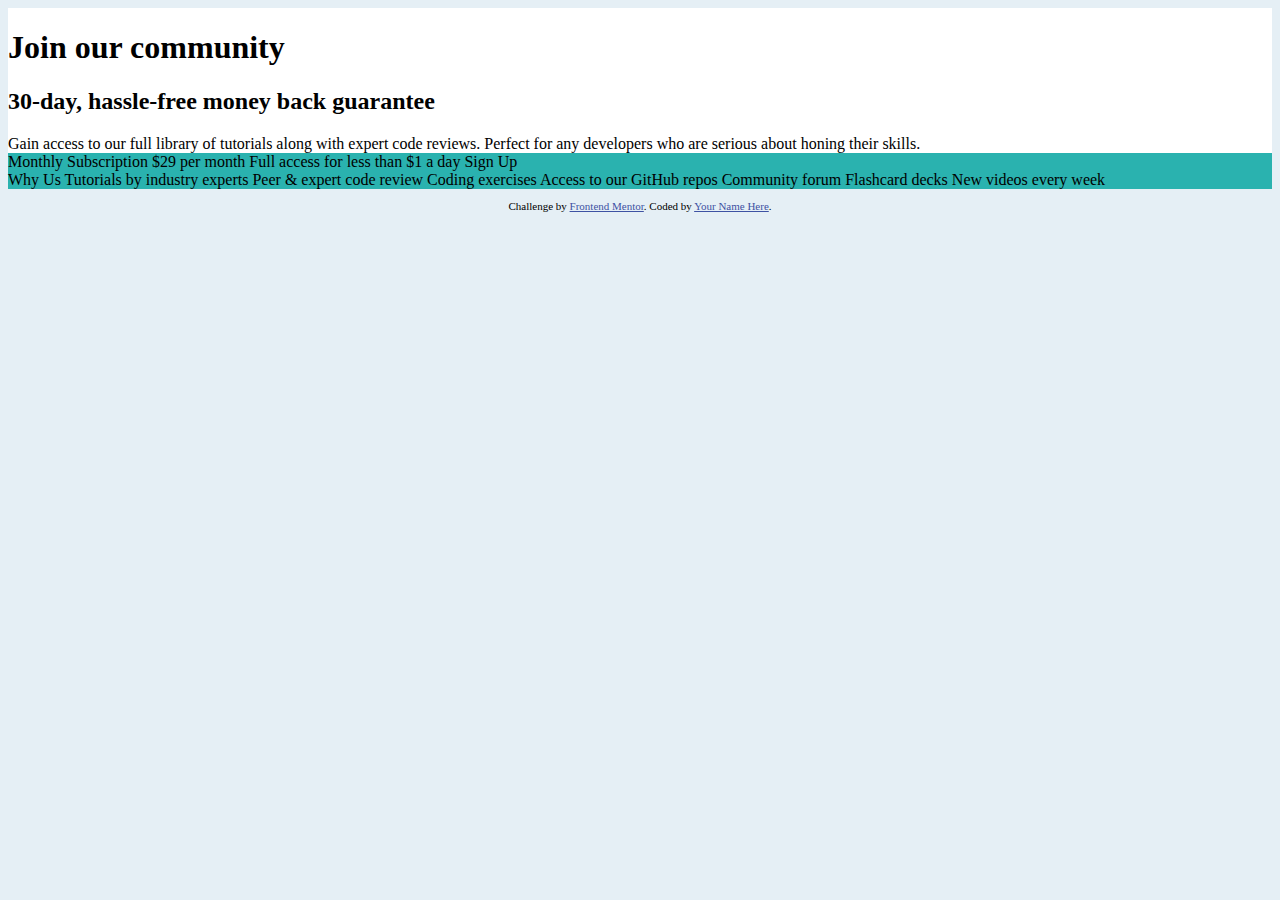
==== single-price-grid-component-master/index.html @ 3314c092 "Repushing" ====
<!DOCTYPE html>
<html lang="en">

<head>
  <meta charset="UTF-8" />
  <meta name="viewport" content="width=device-width, initial-scale=1.0" />
  <!-- displays site properly based on user's device -->

  <link rel="icon" type="image/png" sizes="32x32" href="./images/favicon-32x32.png" />
  <link rel="stylesheet" href="style.css" />

  <title>Frontend Mentor | Single Price Grid Component</title>

  <!-- Feel free to remove these styles or customise in your own stylesheet 👍 -->
</head>

<body>

  <div class="container">
    <section class="join-rect">
      <h1>Join our community</h1>

      <h2>30-day, hassle-free money back guarantee</h2>

      <a>Gain access to our full library of tutorials along with expert code
        reviews. Perfect for any developers who are serious about honing their
        skills.</a>

    </section>
    <section class="subsc-rect">
      Monthly Subscription &dollar;29 per month Full access for less than
      &dollar;1 a day Sign Up
    </section>
    <section class="why-us-rect">
      Why Us Tutorials by industry experts Peer &amp;
      expert code review Coding exercises Access to our GitHub repos Community
      forum Flashcard decks New videos every week
    </section>
  </div>

  <footer>
    <p class="attribution">
      Challenge by
      <a href="https://www.frontendmentor.io?ref=challenge" target="_blank">Frontend Mentor</a>. Coded by <a
        href="#">Your Name Here</a>.
    </p>
  </footer>
</body>

</html>
---- single-price-grid-component-master/style.css ----
.attribution {
  font-size: 11px;
  text-align: center;
}
.attribution a {
  color: hsl(228, 45%, 44%);
}

body {
  background-color: hsl(204, 43%, 93%);
  font-size: 16px;
}

.container {
  display: grid;
}

.join-rect {
  background-color: #fff;
}

.subsc-rect {
  background-color: hsl(179, 62%, 43%);
}

.why-us-rect {
  background-color: hsl(179, 62%, 43%);
}
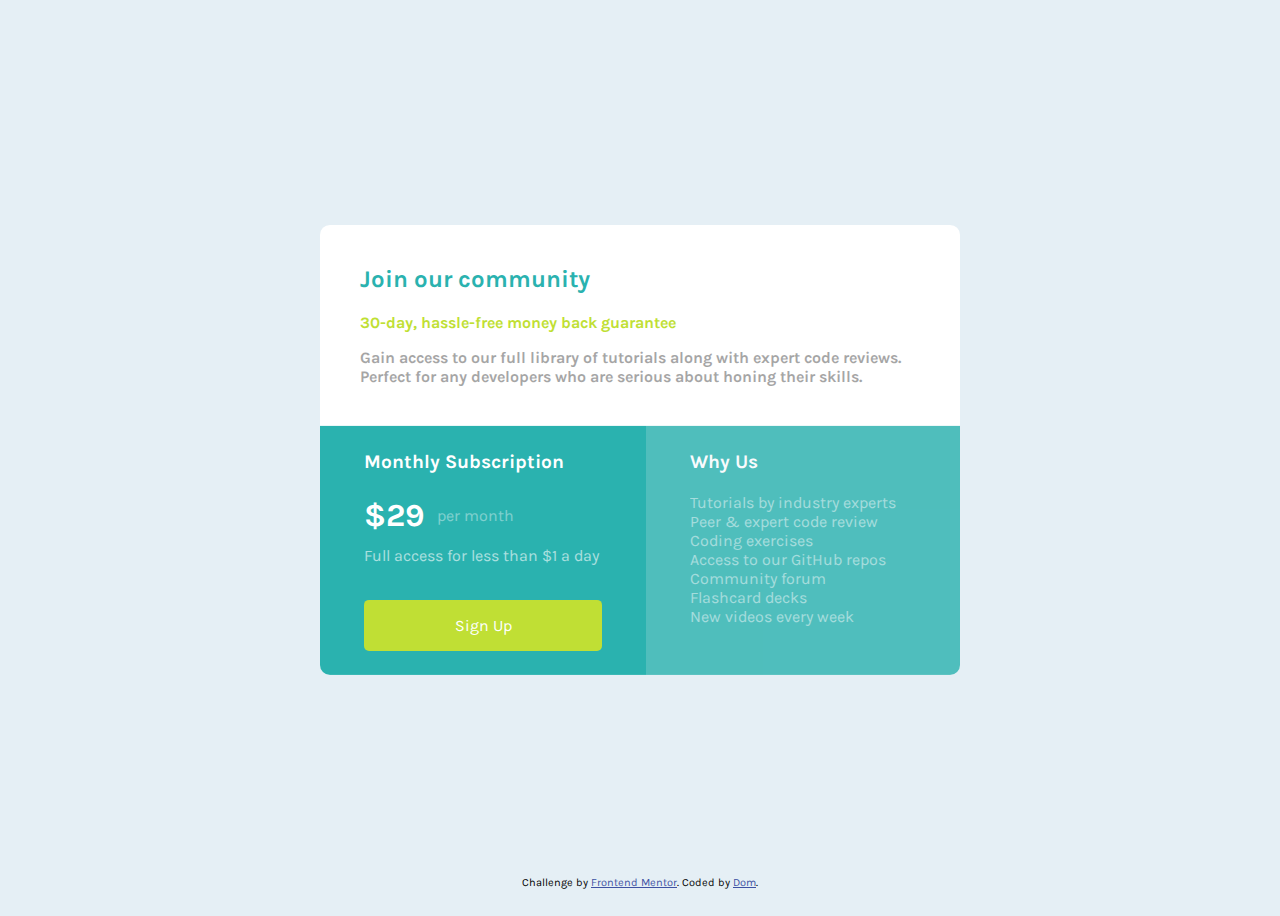
==== commit ef405144: "My solltuion" ====
--- a/single-price-grid-component-master/index.html
+++ b/single-price-grid-component-master/index.html
@@ -5,6 +5,10 @@
   <meta charset="UTF-8" />
   <meta name="viewport" content="width=device-width, initial-scale=1.0" />
   <!-- displays site properly based on user's device -->
+
+  <link rel="preconnect" href="https://fonts.googleapis.com">
+  <link rel="preconnect" href="https://fonts.gstatic.com" crossorigin>
+  <link href="https://fonts.googleapis.com/css2?family=Karla:wght@400;700&display=swap" rel="stylesheet">
 
   <link rel="icon" type="image/png" sizes="32x32" href="./images/favicon-32x32.png" />
   <link rel="stylesheet" href="style.css" />
@@ -16,33 +20,49 @@
 
 <body>
 
-  <div class="container">
-    <section class="join-rect">
-      <h1>Join our community</h1>
 
-      <h2>30-day, hassle-free money back guarantee</h2>
+  <div class="grid-container">
+    <div class="grid-item join-comm">
+      <h2>Join our community</h2>
 
-      <a>Gain access to our full library of tutorials along with expert code
+      <p class="title">30-day, hassle-free money back guarantee</p>
+
+      <a class="join-text">Gain access to our full library of tutorials along with expert code
         reviews. Perfect for any developers who are serious about honing their
         skills.</a>
 
-    </section>
-    <section class="subsc-rect">
-      Monthly Subscription &dollar;29 per month Full access for less than
-      &dollar;1 a day Sign Up
-    </section>
-    <section class="why-us-rect">
-      Why Us Tutorials by industry experts Peer &amp;
-      expert code review Coding exercises Access to our GitHub repos Community
-      forum Flashcard decks New videos every week
-    </section>
+    </div>
+    <div class="grid-item subscript">
+      <ul>
+        <li class="subsc-text1">Monthly Subscription</li>
+        <li class="subsc-text2"><a class="dollar_sign">&dollar;29</a> <a class="dollar-after">per month</a></li>
+        <li class="subsc-text3">Full access for less than
+          &dollar;1 a day</li>
+        <li class="sign_button">Sign Up</li>
+      </ul>
+
+    </div>
+    <div class="grid-item why-us">
+      <ul>
+        <li class="why-us-header">Why Us</li>
+        <div class="why-us-text">
+          <li>Tutorials by industry experts</li>
+          <li>Peer & expert code review</li>
+          <li>Coding exercises</li>
+          <li>Access to our GitHub repos</li>
+          <li>Community forum</li>
+          <li>Flashcard decks</li>
+          <li>New videos every week</li>
+        </div>
+      </ul>
+    </div>
   </div>
 
   <footer>
     <p class="attribution">
       Challenge by
       <a href="https://www.frontendmentor.io?ref=challenge" target="_blank">Frontend Mentor</a>. Coded by <a
-        href="#">Your Name Here</a>.
+        href="#">Dom</a>.
     </p>
   </footer>
 </body>
--- a/single-price-grid-component-master/style.css
+++ b/single-price-grid-component-master/style.css
@@ -2,6 +2,14 @@
   font-size: 11px;
   text-align: center;
 }
+
+footer {
+  position: absolute;
+  bottom: 0;
+  left: 50%;
+  transform: translate(-50%, 0)
+}
+
 .attribution a {
   color: hsl(228, 45%, 44%);
 }
@@ -9,20 +17,192 @@
 body {
   background-color: hsl(204, 43%, 93%);
   font-size: 16px;
-}
-
-.container {
+  height: 100vh;
+  font-family: 'Karla', sans-serif;
+  /* display: flex;
+  flex-direction: row;
+  justify-content: center; */
+}
+
+.grid-container {
+  position: absolute;
   display: grid;
-}
-
-.join-rect {
+  max-width: 640px;
+  border-radius: 10px;
+  top: 50%;
+  left: 50%;
+  transform: translate(-50%, -50%);
+  overflow: hidden;
+}
+
+.grid-item {
+  text-align: left;
+  padding: 0 20px 0;
+}
+
+.join-comm {
   background-color: #fff;
-}
-
-.subsc-rect {
+  padding: 20px 40px 40px 40px;
+  grid-column: 1 / span 2;
+  grid-row: 1;
+  font-weight: 400;
+}
+
+.subscript {
   background-color: hsl(179, 62%, 43%);
-}
-
-.why-us-rect {
+  grid-column: 1;
+  grid-row: 2 / span 1;
+}
+
+.why-us {
   background-color: hsl(179, 62%, 43%);
-}
+  grid-column: 2;
+  grid-row: 2 / span 1;
+  opacity: 80%;
+  padding-right: 40px;
+}
+
+h2 {
+  color: hsl(179, 62%, 43%);
+  font-weight: 700;
+}
+
+.title {
+  color: hsl(71, 73%, 54%);
+  font-weight: 700;
+}
+
+.join-text {
+  opacity: 35%;
+  font-weight: 700;
+}
+
+
+.subscript,
+.why-us {
+  color: #fff;
+  font-weight: 400;
+}
+
+
+
+.why-us-text {
+  opacity: 50%;
+  padding-bottom: 10%;
+}
+
+.why-us-header {
+  font-size: 1.2rem;
+  font-weight: 700;
+  margin: 10% 0;
+}
+
+ul {
+  padding: 0;
+  list-style-type: none;
+  margin: 1.5rem;
+}
+
+.subsc-text1 {
+  font-size: 1.2rem;
+  font-weight: 700;
+  margin: 10% 0;
+}
+
+.subsc-text2 {
+  display: flex;
+  align-items: center;
+}
+
+.subsc-text2 .dollar_sign {
+  font-size: 2rem;
+  font-weight: 700;
+
+}
+
+.subsc-text2 .dollar-after {
+  margin: 0 0 0 5%;
+  opacity: 40%;
+}
+
+.subsc-text3 {
+  opacity: 60%;
+  margin: 5% 0;
+}
+
+.sign_button {
+  text-align: center;
+  background-color: hsl(71, 73%, 54%);
+  padding: 1rem;
+  border-radius: 5px;
+  margin: 15% 0 0;
+}
+
+
+
+
+
+
+@media (max-width: 600px) {
+
+  .grid-container {
+    min-width: 310px;
+    max-height: 100%;
+  }
+
+  .grid-item {
+    padding: 0 20px 0 20px;
+  }
+
+  .join-comm {
+    padding: 10px 20px 30px 20px;
+  }
+
+  ul {
+    margin: 0;
+  }
+
+  .join-comm {
+    grid-column: 1 / span 1;
+    grid-row: 1;
+    font-size: 14px;
+    line-height: 1.5;
+  }
+
+  .join-text {
+    font-weight: 400;
+  }
+
+  .title {
+    letter-spacing: 1px;
+  }
+
+  .subscript {
+    grid-column: 1;
+    grid-row: 2 / span 1;
+  }
+
+  .why-us {
+    grid-column: 1;
+    grid-row: 3 / span 1;
+  }
+
+
+
+
+  .sign_button {
+    margin: 10% 0 10%;
+  }
+
+  .why-us-header {
+    margin: 10% 0 5%
+  }
+
+  .subsc-text1 {
+    margin: 10% 0 5%;
+  }
+
+  .subsc-text3 {
+    margin-top: 3%;
+  }
+}